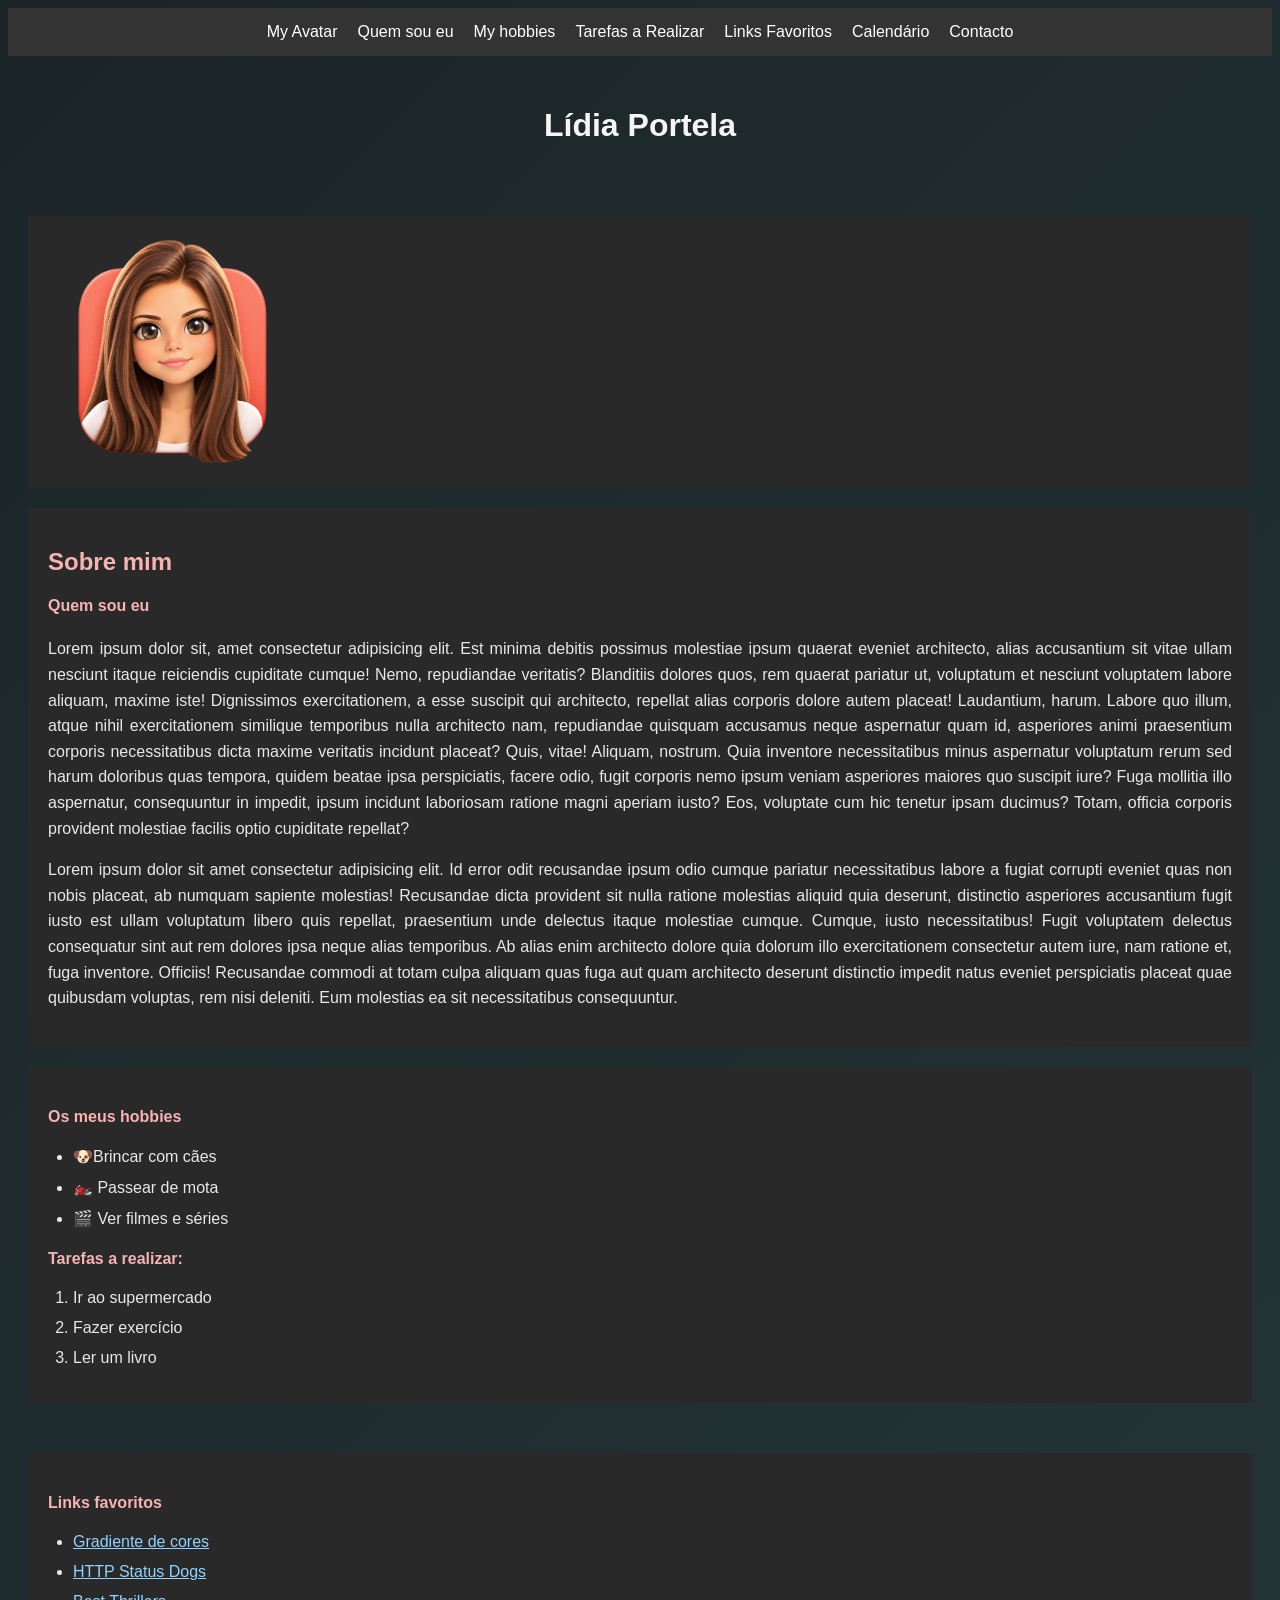
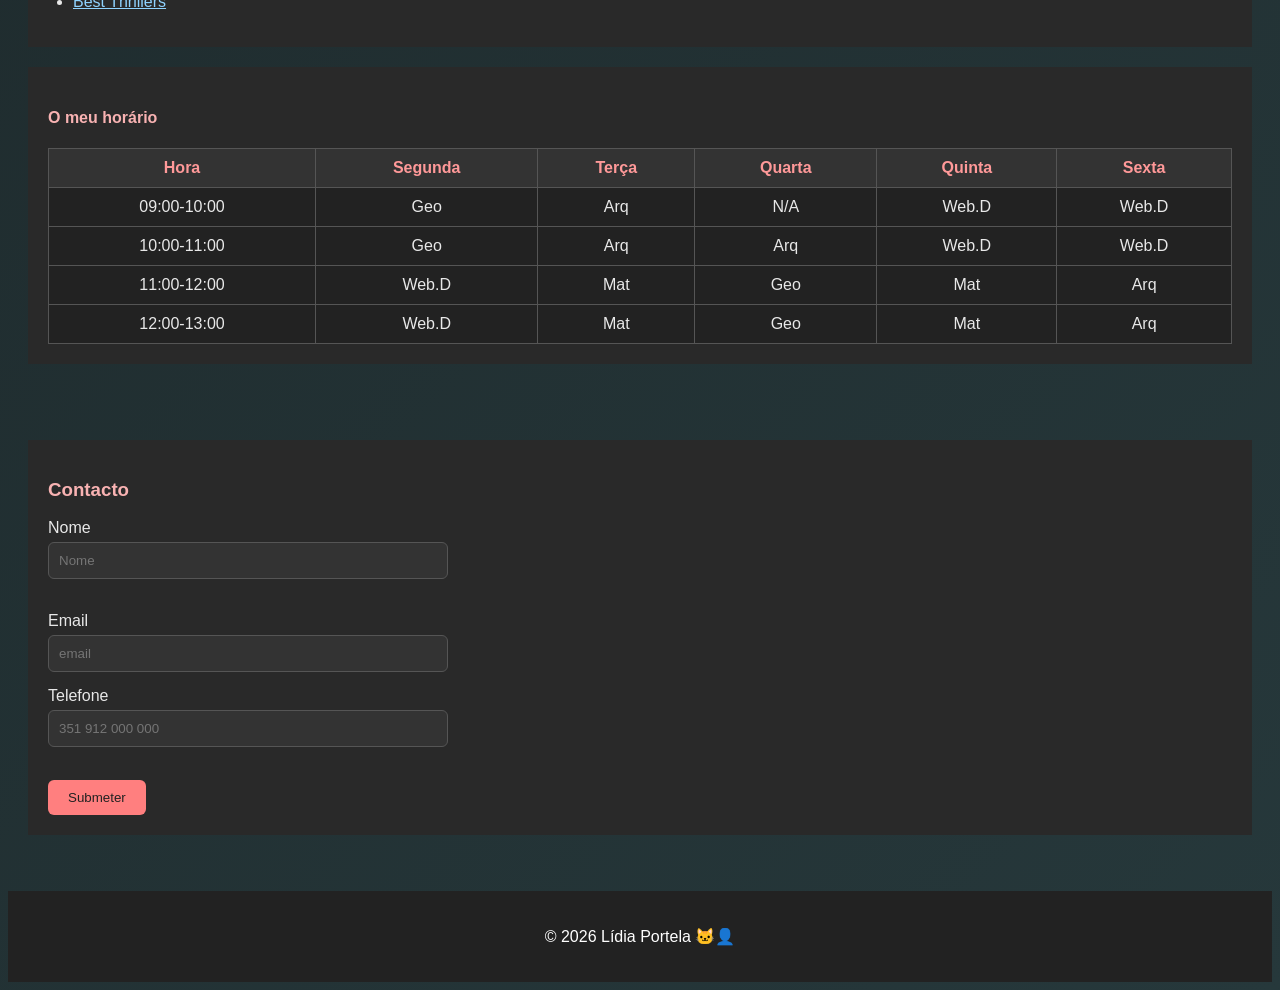
==== index.html @ 6e4709e2 "teste" ====
<!DOCTYPE html>
<html lang="pt">

<head>
    <meta charset="UTF-8">
    <meta name="viewport" content="width=device-width, initial-scale=1.0">
    <title>Lídia Portela</title>
    <link rel="shortcut icon" href="images/icons8-pegada-de-cachorro-100.png" type="image/x-icon" />
    <link rel="stylesheet" href="style.css">

</head>

<body>
    <nav>
        <!-- Menu de Navegação -->
        <a href="#avatar">My Avatar</a>
        <a href="#quemsou">Quem sou eu</a>
        <a href="#hobbies">My hobbies</a>
        <a href="#tarefas">Tarefas a Realizar</a>
        <a href="#links">Links Favoritos</a>
        <a href="#calendar">Calendário</a>
        <a href="#contacto">Contacto</a>
    </nav>

    <header>
        <h1>Lídia Portela</h1>
    </header>

    <section>
        <img src="images/myAvatar.png" id="avatar" alt="lídia-avatar" width="250">
    </section>

    <!-- Secção -  About me -->
    <section class="about-section">
        <h2>Sobre mim</h2>
        <h4 id="quemsou">Quem sou eu</h4>
        <p>Lorem ipsum dolor sit, amet consectetur adipisicing elit. Est minima debitis possimus molestiae ipsum quaerat
            eveniet architecto, alias accusantium sit vitae ullam nesciunt itaque reiciendis cupiditate cumque! Nemo,
            repudiandae veritatis?
            Blanditiis dolores quos, rem quaerat pariatur ut, voluptatum et nesciunt voluptatem labore aliquam, maxime
            iste! Dignissimos exercitationem, a esse suscipit qui architecto, repellat alias corporis dolore autem
            placeat! Laudantium, harum.
            Labore quo illum, atque nihil exercitationem similique temporibus nulla architecto nam, repudiandae quisquam
            accusamus neque aspernatur quam id, asperiores animi praesentium corporis necessitatibus dicta maxime
            veritatis incidunt placeat? Quis, vitae!
            Aliquam, nostrum. Quia inventore necessitatibus minus aspernatur voluptatum rerum sed harum doloribus quas
            tempora, quidem beatae ipsa perspiciatis, facere odio, fugit corporis nemo ipsum veniam asperiores maiores
            quo suscipit iure?
            Fuga mollitia illo aspernatur, consequuntur in impedit, ipsum incidunt laboriosam ratione magni aperiam
            iusto? Eos, voluptate cum hic tenetur ipsam ducimus? Totam, officia corporis provident molestiae facilis
            optio cupiditate repellat?</p>
        <p>Lorem ipsum dolor sit amet consectetur adipisicing elit. Id error odit recusandae ipsum odio cumque pariatur
            necessitatibus labore a fugiat corrupti eveniet quas non nobis placeat, ab numquam sapiente molestias!
            Recusandae dicta provident sit nulla ratione molestias aliquid quia deserunt, distinctio asperiores
            accusantium fugit iusto est ullam voluptatum libero quis repellat, praesentium unde delectus itaque
            molestiae cumque. Cumque, iusto necessitatibus!
            Fugit voluptatem delectus consequatur sint aut rem dolores ipsa neque alias temporibus. Ab alias enim
            architecto dolore quia dolorum illo exercitationem consectetur autem iure, nam ratione et, fuga inventore.
            Officiis!
            Recusandae commodi at totam culpa aliquam quas fuga aut quam architecto deserunt distinctio impedit natus
            eveniet perspiciatis placeat quae quibusdam voluptas, rem nisi deleniti. Eum molestias ea sit necessitatibus
            consequuntur.</p>
    </section>

    <!-- Secção - My hobbies -->
    <section class="hobbies-section">
        <h4 id="hobbies">Os meus hobbies</h4>
        <ul>
            <li>🐶Brincar com cães</li>
            <li>🏍️ Passear de mota</li>
            <li>🎬 Ver filmes e séries</li>
        </ul>

        <h4 id="tarefas">Tarefas a realizar:</h4>
        <ol>
            <li>Ir ao supermercado</li>
            <li>Fazer exercício</li>
            <li>Ler um livro</li>
        </ol>
    </section>


    <!-- Secção - Favorite Links -->
    <section>
        <h4 id="links">Links favoritos</h4>
        <ul>
            <li>
                <a href="https://cssgradient.io/">Gradiente de cores</a>
            </li>

            <li>
                <a href="https://httpstatusdogs.com/"> HTTP Status Dogs</a>
            </li>

            <li>
                <a href="https://www.nytimes.com/interactive/2026/books/best-thriller-books-21st-century.html"> Best
                    Thrillers
                </a>
            </li>
        </ul>
    </section>


    <!-- Secção - My schedule -->
    <section>
        <h4 id="calendar">O meu horário</h4>
        <div class="table-wrapper">
            <table>
                <thead>
                    <tr>
                        <th>Hora</th>
                        <th>Segunda</th>
                        <th>Terça</th>
                        <th>Quarta</th>
                        <th>Quinta</th>
                        <th>Sexta</th>
                    </tr>
                </thead>
                <tbody>
                    <tr>
                        <td>09:00-10:00</td>
                        <td>Geo</td>
                        <td>Arq</td>
                        <td>N/A</td>
                        <td>Web.D</td>
                        <td>Web.D</td>
                    </tr>

                    <tr>
                        <td>10:00-11:00</td>
                        <td>Geo</td>
                        <td>Arq</td>
                        <td>Arq</td>
                        <td>Web.D</td>
                        <td>Web.D</td>
                    </tr>

                    <tr>
                        <td>11:00-12:00</td>
                        <td>Web.D</td>
                        <td>Mat</td>
                        <td>Geo</td>
                        <td>Mat</td>
                        <td>Arq</td>
                    </tr>

                    <tr>
                        <td>12:00-13:00</td>
                        <td>Web.D</td>
                        <td>Mat</td>
                        <td>Geo</td>
                        <td>Mat</td>
                        <td>Arq</td>
                    </tr>

                </tbody>
            </table>
        </div>
    </section>
    <br />
    <br />


    <section>
        <h3 id="contacto">Contacto</h3>
        <form action="utils/success.html">
            <label for="name">Nome</label>
            <input id="name" name="name" type="text" placeholder="Nome" required />
            <br />
            <br />

            <label for="email">Email</label>
            <input id="email" name="email" type="email" placeholder="email" required />
            <label for="telf">Telefone</label>
            <input id="telf" name="telf" type="tel" placeholder="351 912 000 000" />
            <br />
            <br />

            <button type="submit">Submeter</button>

        </form>
    </section>
    <br />
    <br />

    <footer>
        <p>© 2026 Lídia Portela 🐱‍👤</p>
    </footer>


</body>

</html>
---- style.css ----
* {
    box-sizing: border-box;
}

body{
    background: linear-gradient(135deg, #1b2527, #26383b);
    color: #e8e8e8;
    font-family: Arial, sans-serif;
}

nav {
    background-color: #333;
    padding: 15px;
    display: flex;
    flex-wrap: wrap;
    justify-content: center;
    gap: 10px 20px;
}

nav a {
    color: white;
    text-decoration: none;
}

nav a:hover {
    color: #ff7f7f;
}



header {
    text-align: center;
    padding: 30px;
}

header h1 {
    color: #f5f5f5;
}

img {
    max-width: 100%;
    height: auto;
}

section {
    background-color: #292929;
    margin: 20px;
    padding: 20px;
}

section h2, section h3, section h4 {
    color: #f8b2b2;
}

section a {
    color: #8fd3ff;
}

section a:hover {
    color: #ecd9d9;
}

/* Sobre mim */
.about-section p {
    text-align: justify;
    line-height: 1.6;
    hyphens: auto;
}

/* Section Hobbies + Tarefas */
.hobbies-section {
    margin-bottom: 50px;
}

ul, ol {
    padding-left: 25px;
}

/* Espaçamento entre itens */
ul li, 
ol li {
    margin-bottom: 12px;
    overflow-wrap: break-word;  
    hyphens: auto;   /*funciona pq tenho lang="pt"*/
}

/* Tabela */

.table-wrapper {
    overflow-x: auto;
}

table {
    width: 100%;
    max-width: 100%;
    border-collapse: collapse;
}

th, td {
    border: 1px solid #555;
    padding: 10px;
    text-align: center;
    white-space: nowrap;
}

th {
    background-color: #333;
    color: #ff9999;
}

td {
    background-color: #222;
}


/* Formulário */
input {
    width: 100%;
    max-width: 400px;
    padding: 10px;
    margin: 5px 0 15px;
    border: 1px solid #555;
    border-radius: 6px;
    background-color: #333;
    color: white;
}

label {
    display: block;
}

button {
    padding: 10px 20px;
    border: none;
    border-radius: 6px;
    background-color: #ff7f7f;
    color: #222;
    cursor: pointer;
}

button:hover {
    background-color: #ff9999;
}



footer {
    background-color: #222;
    color: white;
    text-align: center;
    padding: 20px;
}



@media (max-width: 600px) {
    nav {
        display: flex;
        flex-wrap: nowrap;
        justify-content: flex-start;
        gap: 18px;
        overflow-x: auto;  /*scroll horiz.*/
        white-space: nowrap;
        padding: 12px;
        position: sticky;
        top: 0;
        z-index: 10;
    }

    nav a {
        flex-shrink: 0;
        padding: 6px 4px;
    }

    section {
        margin: 10px;
        padding: 15px;
    }

    .hobbies-section {
        margin-bottom: 30px;
    }

    header {
        padding: 20px;
    }

    header h1 {
        font-size: 26px;
    }

    table {
        font-size: 12px;
    }

    th, td {
        padding: 6px;
    }
}
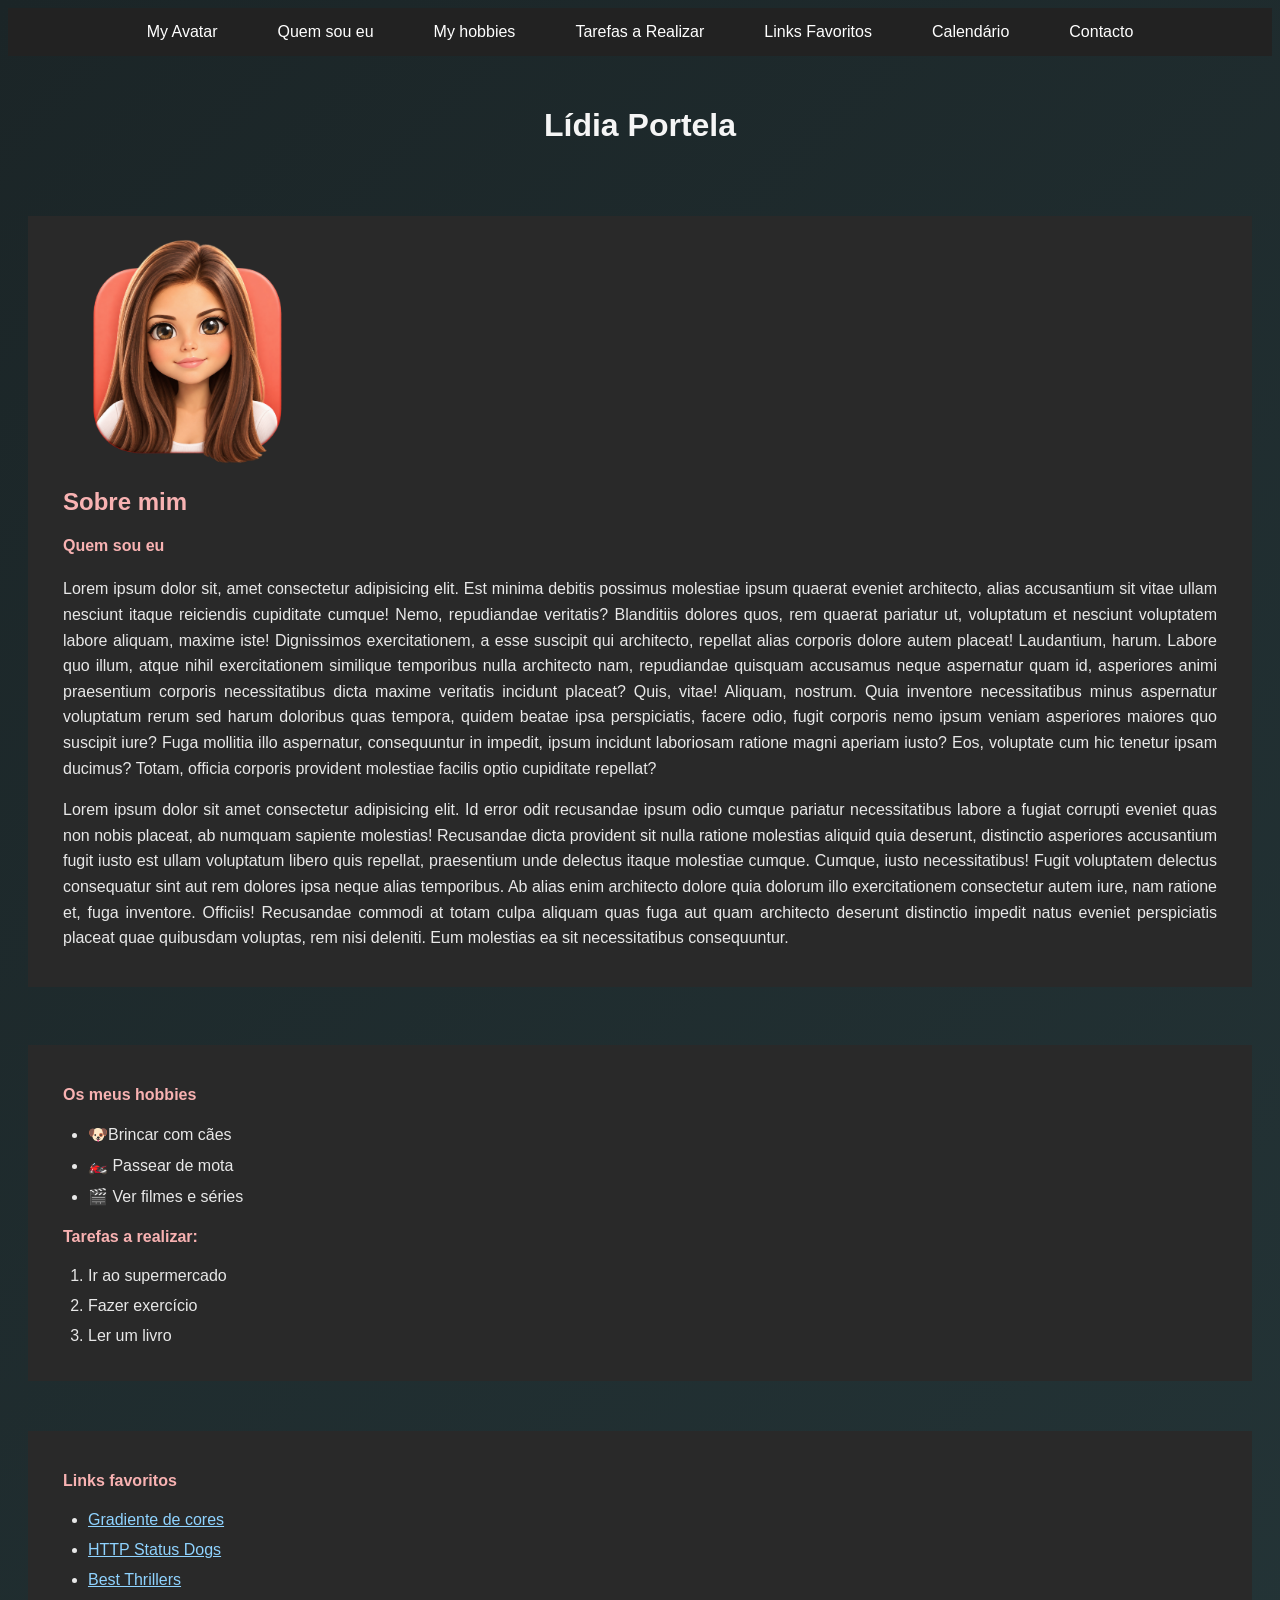
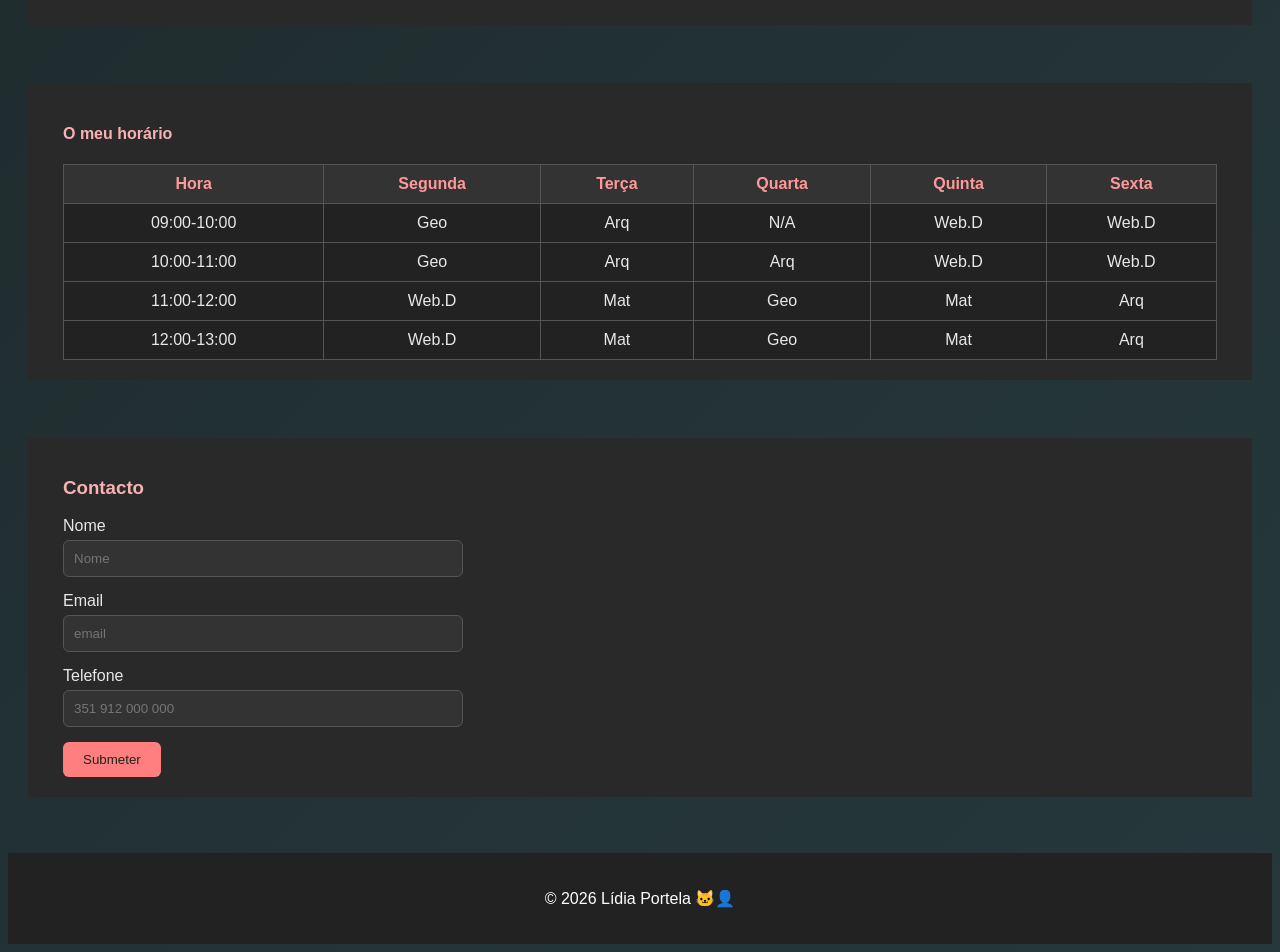
==== commit 15173982: "a few changes" ====
--- a/index.html
+++ b/index.html
@@ -26,12 +26,10 @@
         <h1>Lídia Portela</h1>
     </header>
 
-    <section>
-        <img src="images/myAvatar.png" id="avatar" alt="lídia-avatar" width="250">
-    </section>
 
     <!-- Secção -  About me -->
     <section class="about-section">
+        <img src="images/myAvatar.png" id="avatar" alt="lídia-avatar" width="250">
         <h2>Sobre mim</h2>
         <h4 id="quemsou">Quem sou eu</h4>
         <p>Lorem ipsum dolor sit, amet consectetur adipisicing elit. Est minima debitis possimus molestiae ipsum quaerat
@@ -61,6 +59,7 @@
             eveniet perspiciatis placeat quae quibusdam voluptas, rem nisi deleniti. Eum molestias ea sit necessitatibus
             consequuntur.</p>
     </section>
+  <br />
 
     <!-- Secção - My hobbies -->
     <section class="hobbies-section">
@@ -78,7 +77,7 @@
             <li>Ler um livro</li>
         </ol>
     </section>
-
+    
 
     <!-- Secção - Favorite Links -->
     <section>
@@ -99,7 +98,7 @@
             </li>
         </ul>
     </section>
-
+  <br />
 
     <!-- Secção - My schedule -->
     <section>
@@ -158,7 +157,6 @@
         </div>
     </section>
     <br />
-    <br />
 
 
     <section>
@@ -167,13 +165,11 @@
             <label for="name">Nome</label>
             <input id="name" name="name" type="text" placeholder="Nome" required />
             <br />
-            <br />
 
             <label for="email">Email</label>
             <input id="email" name="email" type="email" placeholder="email" required />
             <label for="telf">Telefone</label>
             <input id="telf" name="telf" type="tel" placeholder="351 912 000 000" />
-            <br />
             <br />
 
             <button type="submit">Submeter</button>
@@ -183,6 +179,7 @@
     <br />
     <br />
 
+
     <footer>
         <p>© 2026 Lídia Portela 🐱‍👤</p>
     </footer>
--- a/style.css
+++ b/style.css
@@ -6,15 +6,16 @@
     background: linear-gradient(135deg, #1b2527, #26383b);
     color: #e8e8e8;
     font-family: Arial, sans-serif;
+
 }
 
 nav {
-    background-color: #333;
+    background-color: #222;
     padding: 15px;
     display: flex;
     flex-wrap: wrap;
     justify-content: center;
-    gap: 10px 20px;
+    gap: 10px 60px;
 }
 
 nav a {
@@ -37,6 +38,7 @@
     color: #f5f5f5;
 }
 
+
 img {
     max-width: 100%;
     height: auto;
@@ -45,7 +47,7 @@
 section {
     background-color: #292929;
     margin: 20px;
-    padding: 20px;
+    padding: 20px 35px;
 }
 
 section h2, section h3, section h4 {
@@ -177,10 +179,6 @@
         padding: 15px;
     }
 
-    .hobbies-section {
-        margin-bottom: 30px;
-    }
-
     header {
         padding: 20px;
     }
@@ -193,7 +191,10 @@
         font-size: 12px;
     }
 
+    
     th, td {
         padding: 6px;
     }
+
+
 }
